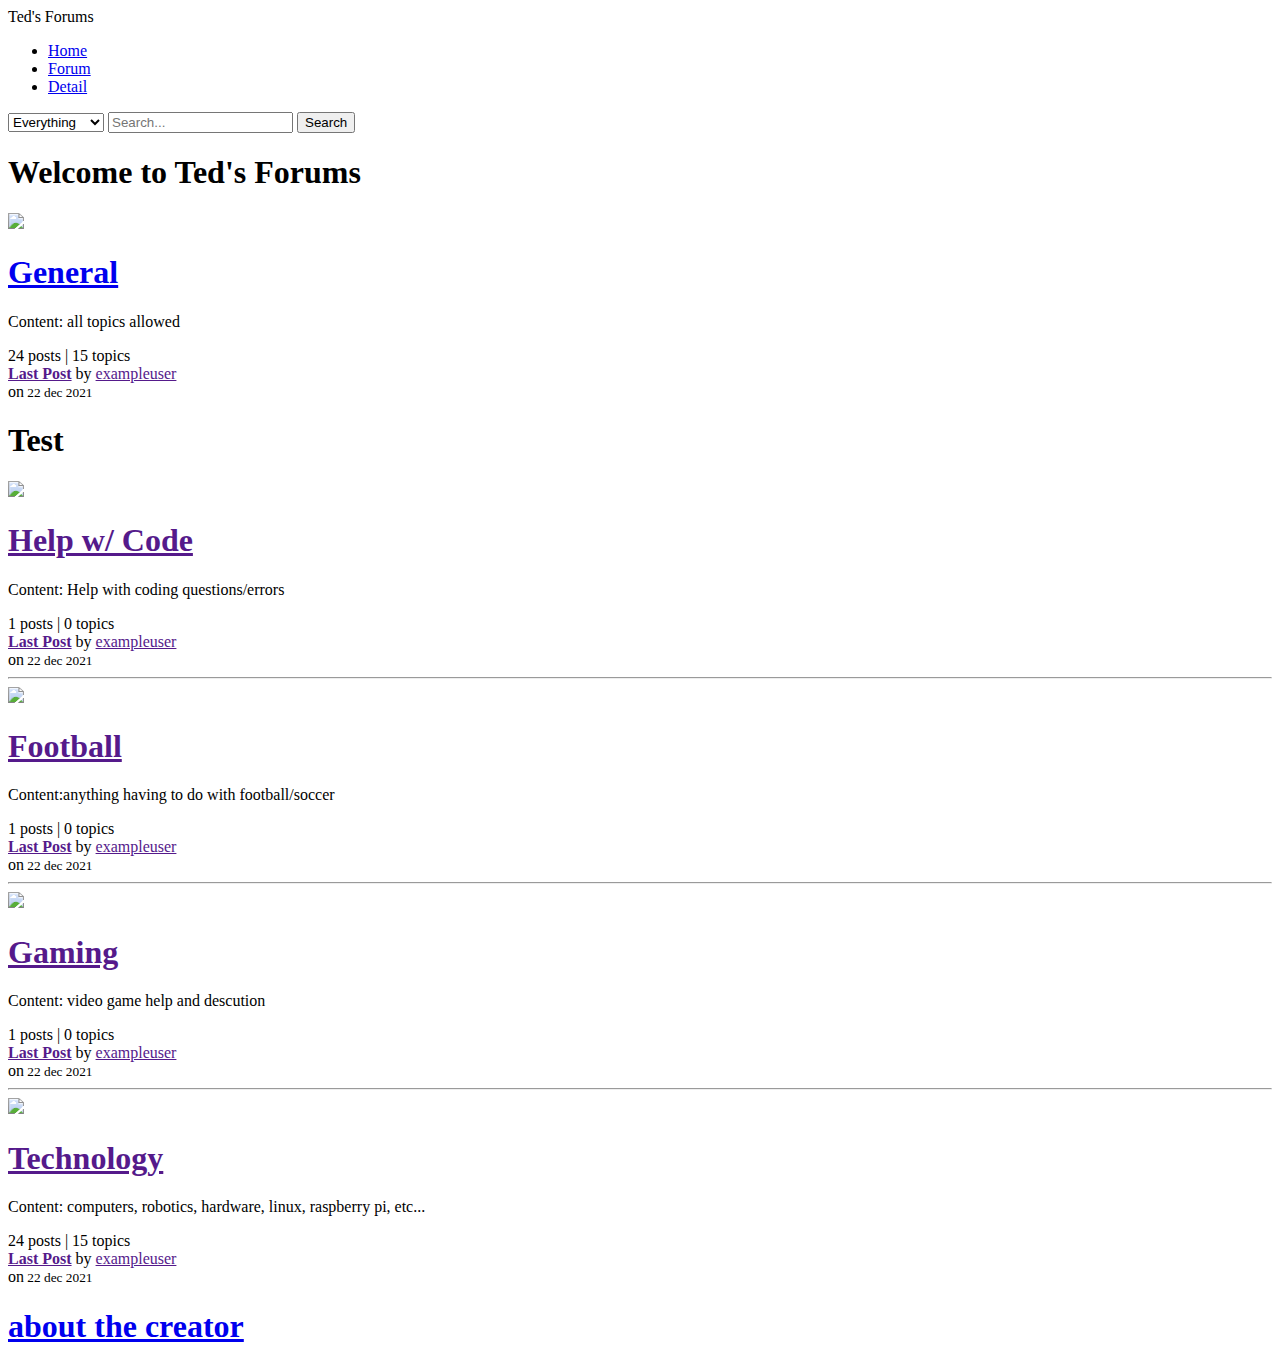
==== index.html @ 50e07a35 "image fix" ====
<!DOCTYPE html>
<html lang="en">
<head>
    <meta charset="UTF-8">
    <meta name="viewport" content="width=device-width, initial-scale=1.0">
    <title>Ted's Forams</title>
    <link rel="stylesheet" href="https://www.google.com/url?sa=i&url=https%3A%2F%2Fwww.reddit.com%2Fr%2Flibraryofruina%2Fcomments%2F1da2v7p%2Fhow_far_does_vegita_go_in_this_series%2F&psig=AOvVaw11mUOS-vgjSeArCfodaVQo&ust=1727996749980000&source=images&cd=vfe&opi=89978449&ved=0CBQQjRxqFwoTCPDauIDp8IgDFQAAAAAdAAAAABAE">
    <link rel="stylesheet" href="style.css">
</head>
<body>
    <header>
        <div class="brand">Ted's Forums</div>
        <div class="navbar">
            <nav class="navigation">
                <ul class = "nav-list">
                    <li class="nav-item">
                        <a href="#">Home</a>
                    </li>
                    <li class="nav-item">
                        <a href="#">Forum</a>
                    </li>
                    <li class="nav-item">
                        <a href="#">Detail</a>
                    </li>
                </ul>
            </nav>
        </div>
        <div class="search-box">
            <select name = "" id = "s">
                <option value="verything">Everything</option>
                <option value="titles">Titles</option>
                <option value="describtions">Describtions</option>
            </select>
            <input type="text" id="search" placeholder="Search...">
            <button>Search</button>
        </div>
    </header>
    <div class="container">
        <div class="subforum">
            <div class="subforum-title">
                <h1> Welcome to Ted's Forums</h1>
            </div>
            <div class="subforum-row">
                <div class="subforum-icon subforum-column center" onclick="ensmallImage()">
                    <img src="Images/vagita.png">
                </div>
                <div class="subforum-describtion subforum-column">
                    <h1><a href="posts.html">General</a> </h1>
                    <p>Content: all topics allowed</p>
                </div>
                <div class="subforum-stats subforum-column center">
                    <span>24 posts | 15 topics</span>
                </div> 
                <div class="subforum-info subforum-column">
                    <b><a href="">Last Post</a></b> by <a href="">exampleuser</a>
                    <br>
                    on<small> 22 dec 2021</small>
                </div>
            </div>
        </div>
    </div>
    <div class="container">
        <div class="subforum">
            <div class="subforum-title">
                <h1>Test</h1>
            </div>
            <div class="subforum-row">
                <div class="subforum-icon subforum-column center">
                    <img src="Images/download (1).jfif">
                </div>
                <div class="subforum-describtion subforum-column">
                    <h1><a href="">Help w/ Code</a> </h1>
                    <p>Content: Help with coding questions/errors</p>
                </div>
                <div class="subforum-stats subforum-column center">
                    <span>1 posts | 0 topics</span>
                </div> 
                <div class="subforum-info subforum-column">
                    <b><a href="">Last Post</a></b> by <a href="">exampleuser</a>
                    <br>
                    on<small> 22 dec 2021</small>
                </div>
            </div>
            <hr class="subforum-divider">
            <div class="subforum-row">
                <div class="subforum-icon subforum-column center">
                    <img src="Images/download (1).png">
                </div>
                <div class="subforum-describtion subforum-column">
                    <h1><a href="">Football</a> </h1>
                    <p>Content:anything having to do with football/soccer</p>
                </div>
                <div class="subforum-stats subforum-column center">
                    <span>1 posts | 0 topics</span>
                </div> 
                <div class="subforum-info subforum-column">
                    <b><a href="">Last Post</a></b> by <a href="">exampleuser</a>
                    <br>
                    on<small> 22 dec 2021</small>
                </div>
            </div>
            <hr class="subforum-divider">
            <div class="subforum-row">
                <div class="subforum-icon subforum-column center">
                    <img src="Images/download (2).jfif">
                </div>
                <div class="subforum-describtion subforum-column">
                    <h1><a href="">Gaming</a> </h1>
                    <p>Content: video game help and descution</p>
                </div>
                <div class="subforum-stats subforum-column center">
                    <span>1 posts | 0 topics</span>
                </div> 
                <div class="subforum-info subforum-column">
                    <b><a href="">Last Post</a></b> by <a href="">exampleuser</a>
                    <br>
                    on<small> 22 dec 2021</small>
                </div>
            </div>
            <hr class="subforum-divider">
            <div class="subforum-row">
                <div class="subforum-icon subforum-column center">
                    <img src="Images/download.jfif">
                </div>
                <div class="subforum-describtion subforum-column">
                    <h1><a href="">Technology</a> </h1>
                    <p>Content: computers, robotics, hardware, linux, raspberry pi, etc...</p>
                </div>
                <div class="subforum-stats subforum-column center">
                    <span>24 posts | 15 topics</span>
                </div> 
                <div class="subforum-info subforum-column">
                    <b><a href="">Last Post</a></b> by <a href="">exampleuser</a>
                    <br>
                    on<small> 22 dec 2021</small>
                </div>
            </div>
        </div>
    </div>
    <h1><a href="about.html">about the creator</a></h1>    

    <script src="main.js"></script>

</body>
</html>
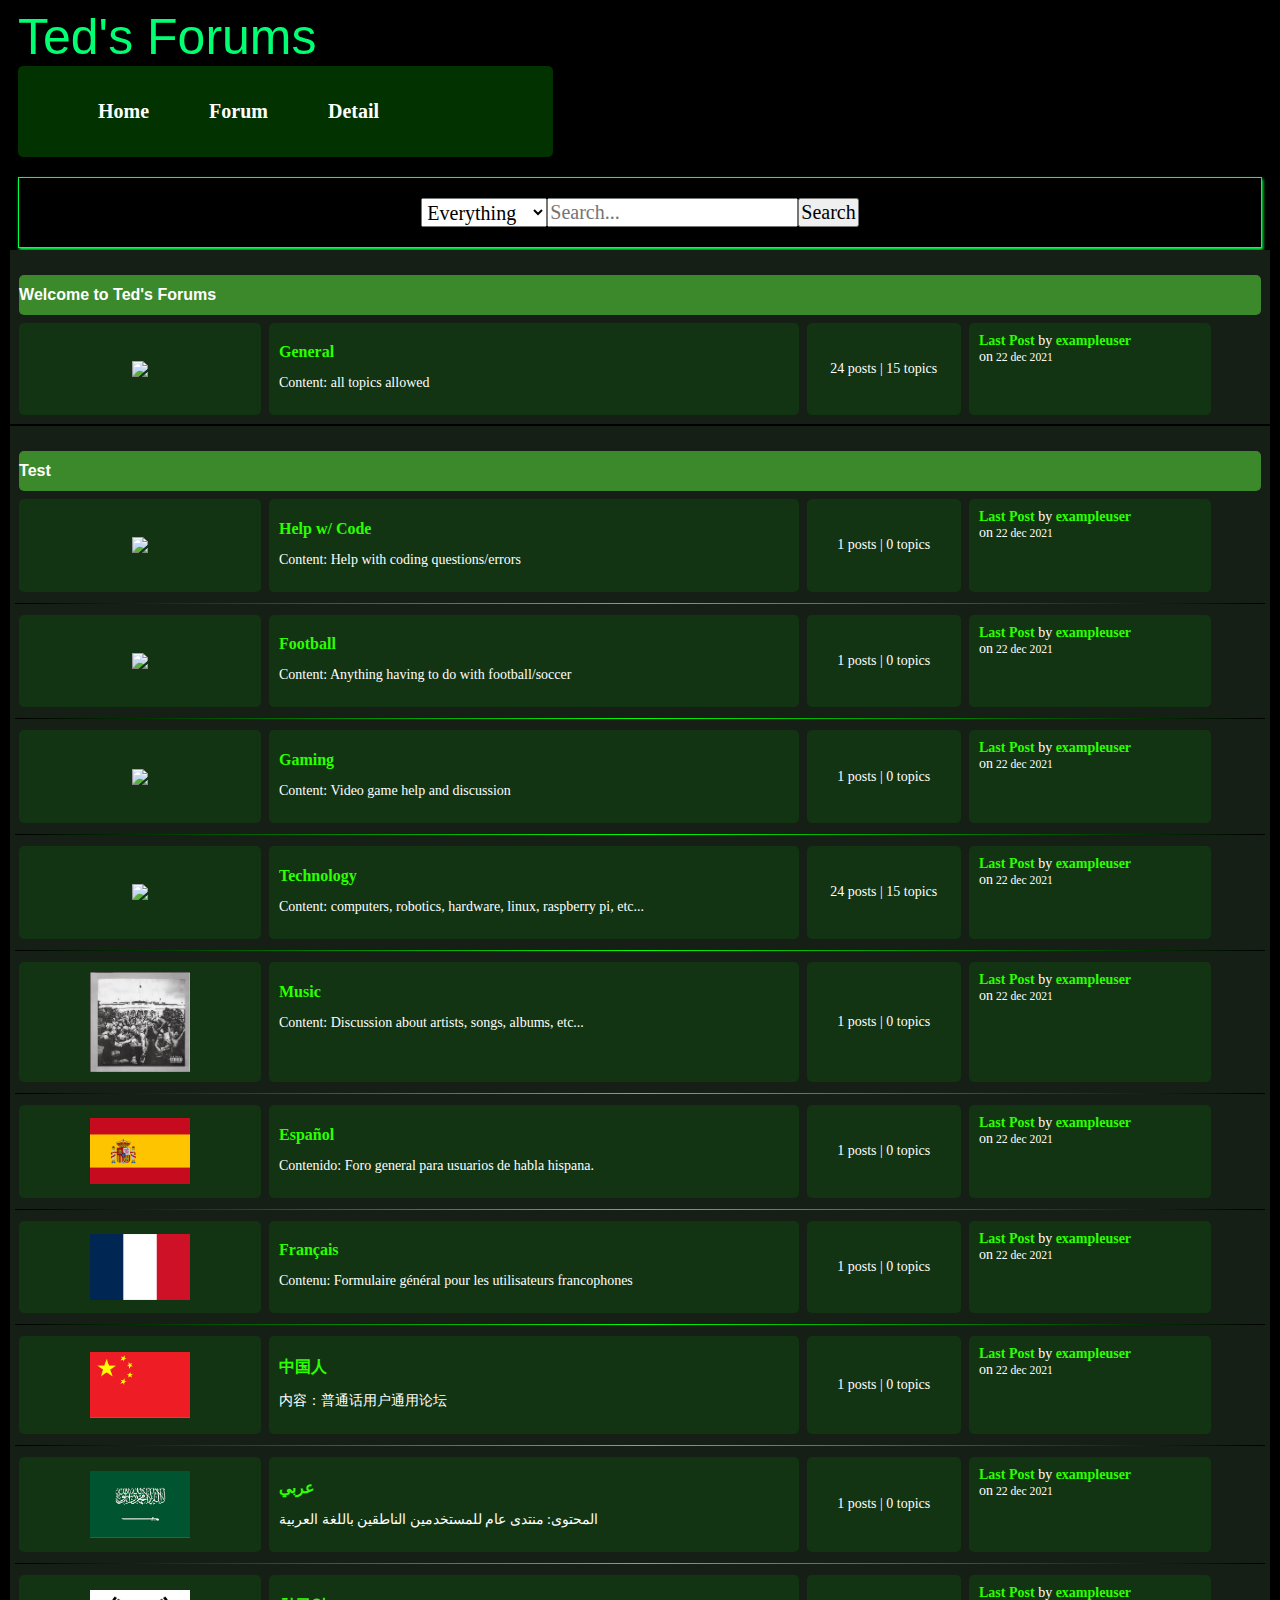
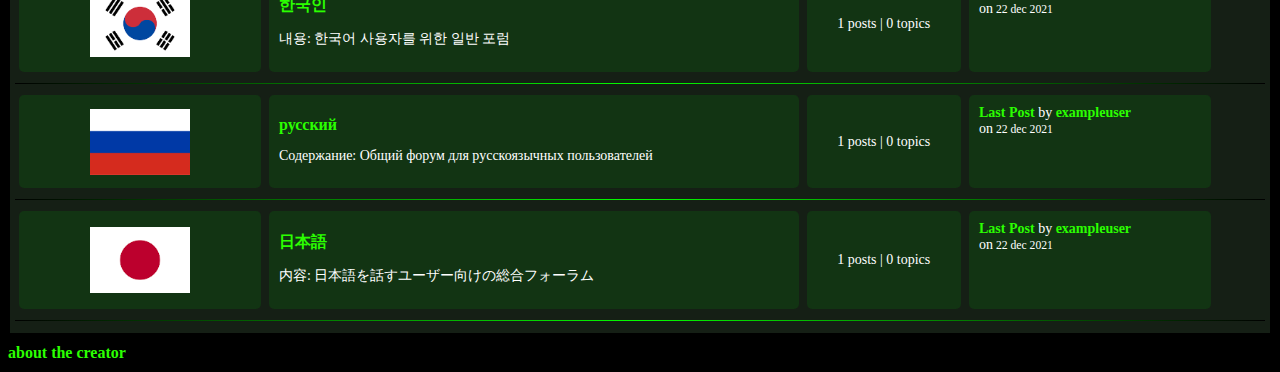
==== commit a3cd40a6: "small static changes" ====
--- a/index.html
+++ b/index.html
@@ -1,4 +1,4 @@
-    <!DOCTYPE html>
+<!DOCTYPE html>
 <html lang="en">
 <head>
     <meta charset="UTF-8">
@@ -14,13 +14,13 @@
             <nav class="navigation">
                 <ul class = "nav-list">
                     <li class="nav-item">
-                        <a href="#">Home</a>
+                        <a href="index.html">Home</a>
                     </li>
                     <li class="nav-item">
-                        <a href="#">Forum</a>
+                        <a href="posts.html">Forum</a>
                     </li>
                     <li class="nav-item">
-                        <a href="#">Detail</a>
+                        <a href="detail.html">Detail</a>
                     </li>
                 </ul>
             </nav>
@@ -88,7 +88,7 @@
                 </div>
                 <div class="subforum-describtion subforum-column">
                     <h1><a href="">Football</a> </h1>
-                    <p>Content:anything having to do with football/soccer</p>
+                    <p>Content: Anything having to do with football/soccer</p>
                 </div>
                 <div class="subforum-stats subforum-column center">
                     <span>1 posts | 0 topics</span>
@@ -106,7 +106,7 @@
                 </div>
                 <div class="subforum-describtion subforum-column">
                     <h1><a href="">Gaming</a> </h1>
-                    <p>Content: video game help and descution</p>
+                    <p>Content: Video game help and discussion</p>
                 </div>
                 <div class="subforum-stats subforum-column center">
                     <span>1 posts | 0 topics</span>
@@ -135,6 +135,152 @@
                     on<small> 22 dec 2021</small>
                 </div>
             </div>
+            <hr class="subforum-divider">
+            <div class="subforum-row">
+                <div class="subforum-icon subforum-column center">
+                    <img src="Images/TPAB.jfif">
+                </div>
+                <div class="subforum-describtion subforum-column">
+                    <h1><a href="">Music</a> </h1>
+                    <p>Content: Discussion about artists, songs, albums, etc...</p>
+                </div>
+                <div class="subforum-stats subforum-column center">
+                    <span>1 posts | 0 topics</span>
+                </div> 
+                <div class="subforum-info subforum-column">
+                    <b><a href="">Last Post</a></b> by <a href="">exampleuser</a>
+                    <br>
+                    on<small> 22 dec 2021</small>
+                </div>
+            </div>
+            <hr class="subforum-divider">
+            <div class="subforum-row">
+                <div class="subforum-icon subforum-column center">
+                    <img src="Images/spain.png">
+                </div>
+                <div class="subforum-describtion subforum-column">
+                    <h1><a href="">Español</a> </h1>
+                    <p>Contenido: Foro general para usuarios de habla hispana.</p>
+                </div>
+                <div class="subforum-stats subforum-column center">
+                    <span>1 posts | 0 topics</span>
+                </div> 
+                <div class="subforum-info subforum-column">
+                    <b><a href="">Last Post</a></b> by <a href="">exampleuser</a>
+                    <br>
+                    on<small> 22 dec 2021</small>
+                </div>
+            </div>
+            <hr class="subforum-divider">
+            <div class="subforum-row">
+                <div class="subforum-icon subforum-column center">
+                    <img src="Images/france.png">
+                </div>
+                <div class="subforum-describtion subforum-column">
+                    <h1><a href="">Français</a> </h1>
+                    <p>
+                        Contenu: Formulaire général pour les utilisateurs francophones</p>
+                </div>
+                <div class="subforum-stats subforum-column center">
+                    <span>1 posts | 0 topics</span>
+                </div> 
+                <div class="subforum-info subforum-column">
+                    <b><a href="">Last Post</a></b> by <a href="">exampleuser</a>
+                    <br>
+                    on<small> 22 dec 2021</small>
+                </div>
+            </div>
+            <hr class="subforum-divider">
+            <div class="subforum-row">
+                <div class="subforum-icon subforum-column center">
+                    <img src="Images/china.png">
+                </div>
+                <div class="subforum-describtion subforum-column">
+                    <h1><a href="">中国人</a> </h1>
+                    <p>内容：普通话用户通用论坛</p>
+                </div>
+                <div class="subforum-stats subforum-column center">
+                    <span>1 posts | 0 topics</span>
+                </div> 
+                <div class="subforum-info subforum-column">
+                    <b><a href="">Last Post</a></b> by <a href="">exampleuser</a>
+                    <br>
+                    on<small> 22 dec 2021</small>
+                </div>
+            </div>
+            <hr class="subforum-divider">
+            <div class="subforum-row">
+                <div class="subforum-icon subforum-column center">
+                    <img src="Images/arabic.png">
+                </div>
+                <div class="subforum-describtion subforum-column">
+                    <h1><a href="">عربي</a> </h1>
+                    <p>المحتوى: منتدى عام للمستخدمين الناطقين باللغة العربية</p>
+                </div>
+                <div class="subforum-stats subforum-column center">
+                    <span>1 posts | 0 topics</span>
+                </div> 
+                <div class="subforum-info subforum-column">
+                    <b><a href="">Last Post</a></b> by <a href="">exampleuser</a>
+                    <br>
+                    on<small> 22 dec 2021</small>
+                </div>
+            </div>
+            <hr class="subforum-divider">
+            <div class="subforum-row">
+                <div class="subforum-icon subforum-column center">
+                    <img src="Images/korea.png">
+                </div>
+                <div class="subforum-describtion subforum-column">
+                    <h1><a href="">한국인</a> </h1>
+                    <p>내용: 한국어 사용자를 위한 일반 포럼</p>
+                </div>
+                <div class="subforum-stats subforum-column center">
+                    <span>1 posts | 0 topics</span>
+                </div> 
+                <div class="subforum-info subforum-column">
+                    <b><a href="">Last Post</a></b> by <a href="">exampleuser</a>
+                    <br>
+                    on<small> 22 dec 2021</small>
+                </div>
+            </div>
+            <hr class="subforum-divider">
+            <div class="subforum-row">
+                <div class="subforum-icon subforum-column center">
+                    <img src="Images/russia.png">
+                </div>
+                <div class="subforum-describtion subforum-column">
+                    <h1><a href="">русский</a> </h1>
+                    <p>Содержание: Общий форум для русскоязычных пользователей</p>
+                </div>
+                <div class="subforum-stats subforum-column center">
+                    <span>1 posts | 0 topics</span>
+                </div> 
+                <div class="subforum-info subforum-column">
+                    <b><a href="">Last Post</a></b> by <a href="">exampleuser</a>
+                    <br>
+                    on<small> 22 dec 2021</small>
+                </div>
+            </div>
+            <hr class="subforum-divider">
+            <div class="subforum-row">
+                <div class="subforum-icon subforum-column center">
+                    <img src="Images/japan.png">
+                </div>
+                <div class="subforum-describtion subforum-column">
+                    <h1><a href="">日本語</a> </h1>
+                    <p>内容: 日本語を話すユーザー向けの総合フォーラム</p>
+                </div>
+                <div class="subforum-stats subforum-column center">
+                    <span>1 posts | 0 topics</span>
+                </div> 
+                <div class="subforum-info subforum-column">
+                    <b><a href="">Last Post</a></b> by <a href="">exampleuser</a>
+                    <br>
+                    on<small> 22 dec 2021</small>
+                </div>
+            </div>
+            <hr class="subforum-divider">
         </div>
     </div>
     <h1><a href="about.html">about the creator</a></h1>    
--- a/style.css
+++ b/style.css
@@ -0,0 +1,309 @@
+/* global */
+
+*{
+    box-sizing: border-box;
+}
+
+@font-face {
+    font-family: 'OldEnglish'; /* Name your font family */
+    src: url('fonts/OldEnglishFive-axyVg.ttf'); /* Locate the .ttf file within your directory*/
+  }
+@font-face {
+    font-family: 'OldEnglishCool'; /* Name your font family */
+    src: url('fonts/OldeEnglishRegular-Zd2J.ttf'); /*fon Locate the .ttf file within your directory*/
+  }
+
+html{
+    font-size:14px;
+    font-family: 'Times New Roman', serif;
+    background-color: #000000;
+    color: #ffffff;
+}
+
+a{
+    color: #2bff00;
+    font-weight: bolder;
+    text-decoration: none;
+}
+
+h1{
+    font-size:16px;
+    font-weight: bolder;
+}
+.container{
+    margin: 20px;
+    padding: 20px;
+}
+
+.subforum{
+    margin-top: 20px;
+
+}
+.subforum-title{
+    color: #ffffff;
+    background-color: #3c892c;
+    padding: 0.1px;
+    border-radius: 5px;
+    margin: 4px;
+    font-family: 'OldEnglish', sans-serif;
+}
+.subforum-row{
+    display: grid;
+    grid-template-columns: 20% 43% 13% 20%;
+}
+.forum-row{
+    display: grid;
+    grid-template-columns: 25% 50% 25%;
+}
+.subforum-column{
+    padding: 10px;
+    margin: 4px;
+    border-radius: 5px;
+    background-color: #123413;
+}
+.subforum-icon img{
+    max-width: 100px;
+    
+}
+
+.center{
+    display: flex;
+    justify-content: center;
+    align-items: center;
+}
+.subforum-divider{
+    display: block;
+    border: 0;
+    height: 1px;
+    background-image: linear-gradient(to right, #000000, #04ff00, #000000);
+}
+.forum-title{
+    color: #ffffff;
+    background-color: #3c892c;
+    padding: 5px;
+    border-radius: 5px;
+    margin: 4px;
+}
+
+/*Navbar*/
+header{
+    margin-inline: 10px;
+}
+.navbar{
+    display: flex;
+    align-items: center;
+}
+.navigation{
+    background-color: #04ff0032;
+    padding: 10px;
+    width: 43%;
+    display: inline-block;
+    border-radius: 5px;
+    max-height: 800px;
+    margin-right: 10px;
+}
+.nav-list{
+    list-style-type: none;
+    overflow: hidden;
+}
+.nav-item a{
+    float: left;
+    display: block;
+    text-align: left;
+    margin-inline: 20px;
+    font-size: 20px;
+    padding: 10px;
+    color: #ffffff;
+}
+.nav-item a:hover{
+    color: #00ff73;
+}
+.brand{
+    font-size: 50px;
+    font-family: 'OldEnglish', sans-serif;
+    color: #00ff73;
+}
+/*search*/
+.search-box{
+    border: solid 1px #00ff48;
+    margin-top: 20px;
+    padding: 20px;
+    display: flex;
+    justify-content: center;
+    box-shadow: 1px 2px 3px #00ff48;
+        font-family: 'Times New Roman', serif;
+}
+.search-box select{
+    padding: 1px;
+    font-size: 20px;
+    font-family: 'Times New Roman', serif;
+}
+.search-box input{
+    padding: 1px;
+    font-size: 20px;
+    font-family: 'Times New Roman', serif;
+}
+.search-box button{
+    padding: 1px;
+    font-size: 20px;
+    font-family: 'Times New Roman', serif;
+}
+.search-box button:hover{
+    padding: 1px;
+    font-size: 20px;
+    background-color: #00ff48;
+}
+
+/*posts.html*/
+.container{
+    padding: 5px;
+    margin: 2px;
+    background-color: #151f15;
+}
+
+.table-head{
+    display: flex;
+}
+
+.table-head div{
+    padding: 5px;
+    margin: 2px;
+    background-color: #123413;
+    font-weight: bold;
+}
+
+.table-head .image{
+    flex: 15%;
+}
+
+.table-head .subjects{
+    flex: 65%;
+}
+
+.table-head .replies{
+    flex: 10%;
+}
+
+.table-head .last-reply{
+    flex: 15%;
+}
+
+.table-row{
+    display: flex;
+    
+}
+
+.table-row .image{
+    padding: 5px;
+    margin: 2px;
+    background-color: #115111;
+    flex: 15%;
+}
+
+.table-row .image img{
+    max-width: 85%;
+}
+
+.table-row  .subjects {
+    padding: 5px;
+    margin: 2px;
+    background-color: #115111;
+    flex: 65%;
+} 
+
+.table-row .replies{
+    padding: 5px;
+    margin: 2px;
+    background-color: #115111;
+    flex: 10%;
+}
+
+.table-row .last-reply{
+    padding: 5px;
+    margin: 2px;
+    background-color: #115111;
+    flex: 15%;
+}
+
+.pagination{
+    padding: 20px;    
+    font-size: 15px;
+}
+
+.pagination a{
+    padding: 5px 10px;
+    margin-inline: 5px;
+    border: solid 1px ;
+}
+
+.pagination a:hover{
+    opacity: 0.5;
+}
+
+.post{
+    margin-top: 20px;
+    padding: 20px;
+    border-radius: 5px;
+    background-color: #151f15;
+    display: flex;
+}
+
+.post .image{
+    padding: 5px;
+    margin: 2px;
+    background-color: #115111;
+    flex: 15%;
+}
+
+.post .image img{
+    max-width: 65%;
+}
+
+.post .message{
+    padding: 5px;
+    margin: 2px;
+    background-color: #115111;
+    flex: 70%;
+}
+.post .info{
+    padding: 5px;
+    margin: 2px;
+    background-color: #115111;
+    flex: 15%;
+}
+/*phones*/
+@media screen and (max-width: 460px){
+    .container{
+        margin: 10px;
+        padding: 10px;
+    }
+    .subforum-row{
+        display: grid;
+        grid-template-columns: 35% 65%;
+        grid-template-rows: 65% 35%;
+    }
+    .navigation{
+        background-color: #04ff0032;
+        padding: 10px;
+        width: 43%;
+        display: inline-block;
+        border-radius: 5px;
+        max-height: 800px;
+        margin-right: 10px;
+    }
+    .search-box select{
+        padding: 1px;
+        font-size: 15px;
+        font-family: 'Times New Roman', serif;
+    }
+    .search-box input{
+        padding: 1px;
+        font-size: 16px;
+        font-family: 'Times New Roman', serif;
+    }
+    .search-box button{
+        padding: 1px;
+        font-size: 20px;
+        font-family: 'Times New Roman', serif;
+    }
+}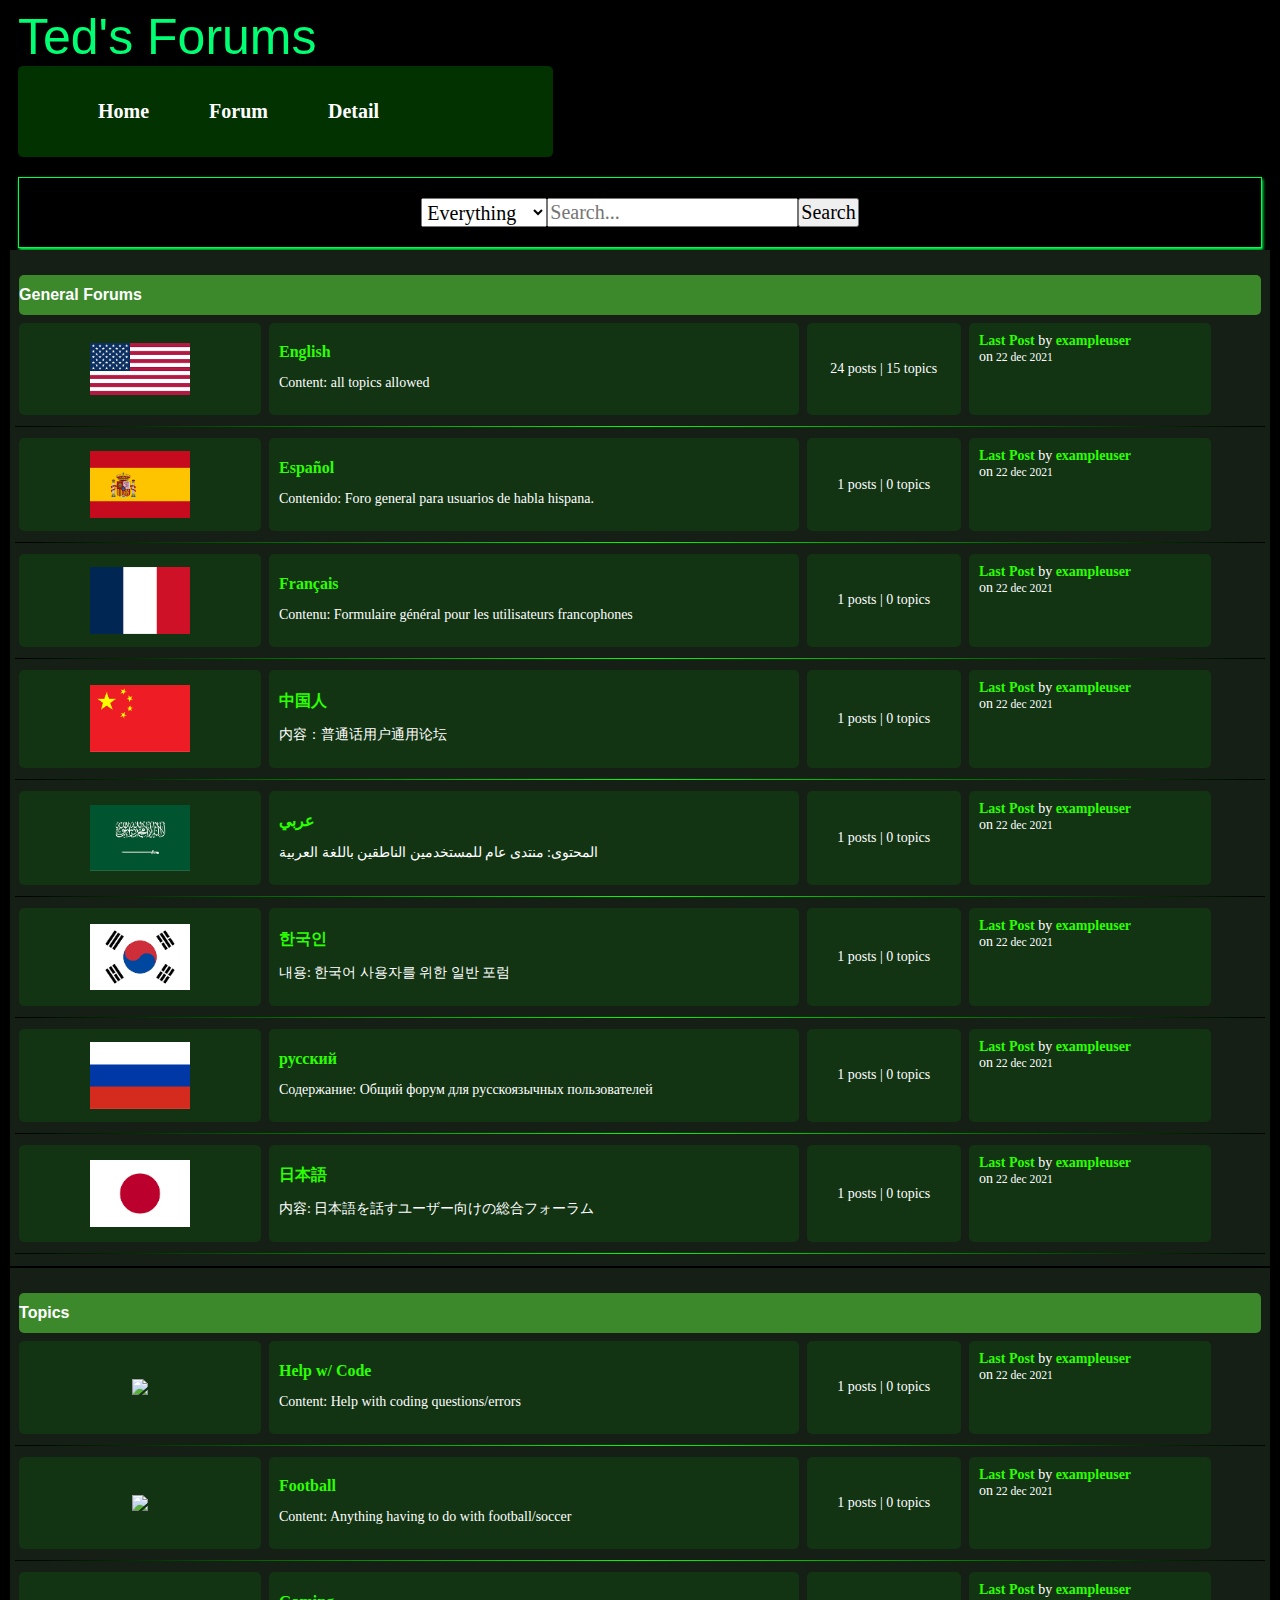
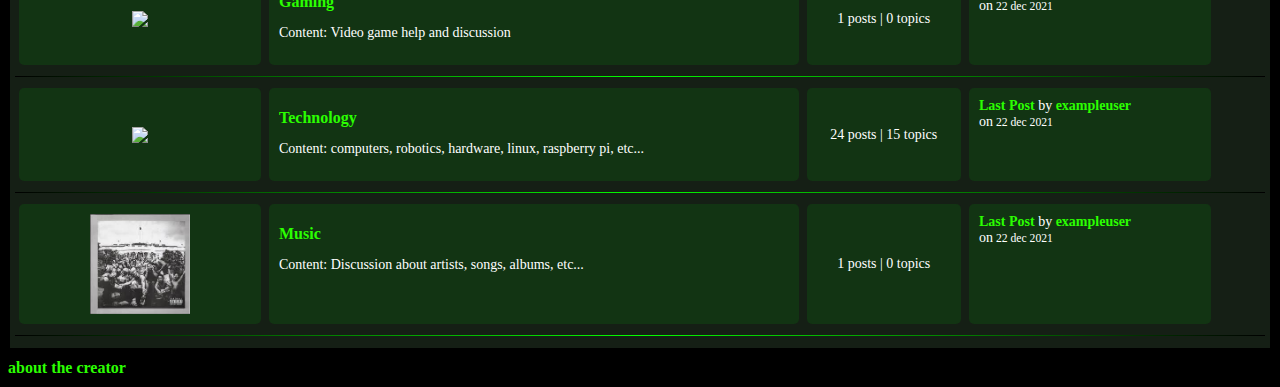
==== commit 1dd48719: "general change" ====
--- a/index.html
+++ b/index.html
@@ -38,14 +38,14 @@
     <div class="container">
         <div class="subforum">
             <div class="subforum-title">
-                <h1> Welcome to Ted's Forums</h1>
+                <h1>General Forums</h1>
             </div>
             <div class="subforum-row">
                 <div class="subforum-icon subforum-column center" onclick="ensmallImage()">
-                    <img src="Images/vagita.png">
-                </div>
-                <div class="subforum-describtion subforum-column">
-                    <h1><a href="posts.html">General</a> </h1>
+                    <img src="Images/usa.png">
+                </div>
+                <div class="subforum-describtion subforum-column">
+                    <h1><a href="posts.html">English</a> </h1>
                     <p>Content: all topics allowed</p>
                 </div>
                 <div class="subforum-stats subforum-column center">
@@ -57,12 +57,140 @@
                     on<small> 22 dec 2021</small>
                 </div>
             </div>
+            <hr class="subforum-divider">
+            <div class="subforum-row">
+                <div class="subforum-icon subforum-column center">
+                    <img src="Images/spain.png">
+                </div>
+                <div class="subforum-describtion subforum-column">
+                    <h1><a href="">Español</a> </h1>
+                    <p>Contenido: Foro general para usuarios de habla hispana.</p>
+                </div>
+                <div class="subforum-stats subforum-column center">
+                    <span>1 posts | 0 topics</span>
+                </div> 
+                <div class="subforum-info subforum-column">
+                    <b><a href="">Last Post</a></b> by <a href="">exampleuser</a>
+                    <br>
+                    on<small> 22 dec 2021</small>
+                </div>
+            </div>
+            <hr class="subforum-divider">
+            <div class="subforum-row">
+                <div class="subforum-icon subforum-column center">
+                    <img src="Images/france.png">
+                </div>
+                <div class="subforum-describtion subforum-column">
+                    <h1><a href="">Français</a> </h1>
+                    <p>
+                        Contenu: Formulaire général pour les utilisateurs francophones</p>
+                </div>
+                <div class="subforum-stats subforum-column center">
+                    <span>1 posts | 0 topics</span>
+                </div> 
+                <div class="subforum-info subforum-column">
+                    <b><a href="">Last Post</a></b> by <a href="">exampleuser</a>
+                    <br>
+                    on<small> 22 dec 2021</small>
+                </div>
+            </div>
+            <hr class="subforum-divider">
+            <div class="subforum-row">
+                <div class="subforum-icon subforum-column center">
+                    <img src="Images/china.png">
+                </div>
+                <div class="subforum-describtion subforum-column">
+                    <h1><a href="">中国人</a> </h1>
+                    <p>内容：普通话用户通用论坛</p>
+                </div>
+                <div class="subforum-stats subforum-column center">
+                    <span>1 posts | 0 topics</span>
+                </div> 
+                <div class="subforum-info subforum-column">
+                    <b><a href="">Last Post</a></b> by <a href="">exampleuser</a>
+                    <br>
+                    on<small> 22 dec 2021</small>
+                </div>
+            </div>
+            <hr class="subforum-divider">
+            <div class="subforum-row">
+                <div class="subforum-icon subforum-column center">
+                    <img src="Images/arabic.png">
+                </div>
+                <div class="subforum-describtion subforum-column">
+                    <h1><a href="">عربي</a> </h1>
+                    <p>المحتوى: منتدى عام للمستخدمين الناطقين باللغة العربية</p>
+                </div>
+                <div class="subforum-stats subforum-column center">
+                    <span>1 posts | 0 topics</span>
+                </div> 
+                <div class="subforum-info subforum-column">
+                    <b><a href="">Last Post</a></b> by <a href="">exampleuser</a>
+                    <br>
+                    on<small> 22 dec 2021</small>
+                </div>
+            </div>
+            <hr class="subforum-divider">
+            <div class="subforum-row">
+                <div class="subforum-icon subforum-column center">
+                    <img src="Images/korea.png">
+                </div>
+                <div class="subforum-describtion subforum-column">
+                    <h1><a href="">한국인</a> </h1>
+                    <p>내용: 한국어 사용자를 위한 일반 포럼</p>
+                </div>
+                <div class="subforum-stats subforum-column center">
+                    <span>1 posts | 0 topics</span>
+                </div> 
+                <div class="subforum-info subforum-column">
+                    <b><a href="">Last Post</a></b> by <a href="">exampleuser</a>
+                    <br>
+                    on<small> 22 dec 2021</small>
+                </div>
+            </div>
+            <hr class="subforum-divider">
+            <div class="subforum-row">
+                <div class="subforum-icon subforum-column center">
+                    <img src="Images/russia.png">
+                </div>
+                <div class="subforum-describtion subforum-column">
+                    <h1><a href="">русский</a> </h1>
+                    <p>Содержание: Общий форум для русскоязычных пользователей</p>
+                </div>
+                <div class="subforum-stats subforum-column center">
+                    <span>1 posts | 0 topics</span>
+                </div> 
+                <div class="subforum-info subforum-column">
+                    <b><a href="">Last Post</a></b> by <a href="">exampleuser</a>
+                    <br>
+                    on<small> 22 dec 2021</small>
+                </div>
+            </div>
+            <hr class="subforum-divider">
+            <div class="subforum-row">
+                <div class="subforum-icon subforum-column center">
+                    <img src="Images/japan.png">
+                </div>
+                <div class="subforum-describtion subforum-column">
+                    <h1><a href="">日本語</a> </h1>
+                    <p>内容: 日本語を話すユーザー向けの総合フォーラム</p>
+                </div>
+                <div class="subforum-stats subforum-column center">
+                    <span>1 posts | 0 topics</span>
+                </div> 
+                <div class="subforum-info subforum-column">
+                    <b><a href="">Last Post</a></b> by <a href="">exampleuser</a>
+                    <br>
+                    on<small> 22 dec 2021</small>
+                </div>
+            </div>
+            <hr class="subforum-divider">
         </div>
     </div>
     <div class="container">
         <div class="subforum">
             <div class="subforum-title">
-                <h1>Test</h1>
+                <h1>Topics</h1>
             </div>
             <div class="subforum-row">
                 <div class="subforum-icon subforum-column center">
@@ -143,133 +271,6 @@
                 <div class="subforum-describtion subforum-column">
                     <h1><a href="">Music</a> </h1>
                     <p>Content: Discussion about artists, songs, albums, etc...</p>
-                </div>
-                <div class="subforum-stats subforum-column center">
-                    <span>1 posts | 0 topics</span>
-                </div> 
-                <div class="subforum-info subforum-column">
-                    <b><a href="">Last Post</a></b> by <a href="">exampleuser</a>
-                    <br>
-                    on<small> 22 dec 2021</small>
-                </div>
-            </div>
-            <hr class="subforum-divider">
-            <div class="subforum-row">
-                <div class="subforum-icon subforum-column center">
-                    <img src="Images/spain.png">
-                </div>
-                <div class="subforum-describtion subforum-column">
-                    <h1><a href="">Español</a> </h1>
-                    <p>Contenido: Foro general para usuarios de habla hispana.</p>
-                </div>
-                <div class="subforum-stats subforum-column center">
-                    <span>1 posts | 0 topics</span>
-                </div> 
-                <div class="subforum-info subforum-column">
-                    <b><a href="">Last Post</a></b> by <a href="">exampleuser</a>
-                    <br>
-                    on<small> 22 dec 2021</small>
-                </div>
-            </div>
-            <hr class="subforum-divider">
-            <div class="subforum-row">
-                <div class="subforum-icon subforum-column center">
-                    <img src="Images/france.png">
-                </div>
-                <div class="subforum-describtion subforum-column">
-                    <h1><a href="">Français</a> </h1>
-                    <p>
-                        Contenu: Formulaire général pour les utilisateurs francophones</p>
-                </div>
-                <div class="subforum-stats subforum-column center">
-                    <span>1 posts | 0 topics</span>
-                </div> 
-                <div class="subforum-info subforum-column">
-                    <b><a href="">Last Post</a></b> by <a href="">exampleuser</a>
-                    <br>
-                    on<small> 22 dec 2021</small>
-                </div>
-            </div>
-            <hr class="subforum-divider">
-            <div class="subforum-row">
-                <div class="subforum-icon subforum-column center">
-                    <img src="Images/china.png">
-                </div>
-                <div class="subforum-describtion subforum-column">
-                    <h1><a href="">中国人</a> </h1>
-                    <p>内容：普通话用户通用论坛</p>
-                </div>
-                <div class="subforum-stats subforum-column center">
-                    <span>1 posts | 0 topics</span>
-                </div> 
-                <div class="subforum-info subforum-column">
-                    <b><a href="">Last Post</a></b> by <a href="">exampleuser</a>
-                    <br>
-                    on<small> 22 dec 2021</small>
-                </div>
-            </div>
-            <hr class="subforum-divider">
-            <div class="subforum-row">
-                <div class="subforum-icon subforum-column center">
-                    <img src="Images/arabic.png">
-                </div>
-                <div class="subforum-describtion subforum-column">
-                    <h1><a href="">عربي</a> </h1>
-                    <p>المحتوى: منتدى عام للمستخدمين الناطقين باللغة العربية</p>
-                </div>
-                <div class="subforum-stats subforum-column center">
-                    <span>1 posts | 0 topics</span>
-                </div> 
-                <div class="subforum-info subforum-column">
-                    <b><a href="">Last Post</a></b> by <a href="">exampleuser</a>
-                    <br>
-                    on<small> 22 dec 2021</small>
-                </div>
-            </div>
-            <hr class="subforum-divider">
-            <div class="subforum-row">
-                <div class="subforum-icon subforum-column center">
-                    <img src="Images/korea.png">
-                </div>
-                <div class="subforum-describtion subforum-column">
-                    <h1><a href="">한국인</a> </h1>
-                    <p>내용: 한국어 사용자를 위한 일반 포럼</p>
-                </div>
-                <div class="subforum-stats subforum-column center">
-                    <span>1 posts | 0 topics</span>
-                </div> 
-                <div class="subforum-info subforum-column">
-                    <b><a href="">Last Post</a></b> by <a href="">exampleuser</a>
-                    <br>
-                    on<small> 22 dec 2021</small>
-                </div>
-            </div>
-            <hr class="subforum-divider">
-            <div class="subforum-row">
-                <div class="subforum-icon subforum-column center">
-                    <img src="Images/russia.png">
-                </div>
-                <div class="subforum-describtion subforum-column">
-                    <h1><a href="">русский</a> </h1>
-                    <p>Содержание: Общий форум для русскоязычных пользователей</p>
-                </div>
-                <div class="subforum-stats subforum-column center">
-                    <span>1 posts | 0 topics</span>
-                </div> 
-                <div class="subforum-info subforum-column">
-                    <b><a href="">Last Post</a></b> by <a href="">exampleuser</a>
-                    <br>
-                    on<small> 22 dec 2021</small>
-                </div>
-            </div>
-            <hr class="subforum-divider">
-            <div class="subforum-row">
-                <div class="subforum-icon subforum-column center">
-                    <img src="Images/japan.png">
-                </div>
-                <div class="subforum-describtion subforum-column">
-                    <h1><a href="">日本語</a> </h1>
-                    <p>内容: 日本語を話すユーザー向けの総合フォーラム</p>
                 </div>
                 <div class="subforum-stats subforum-column center">
                     <span>1 posts | 0 topics</span>
